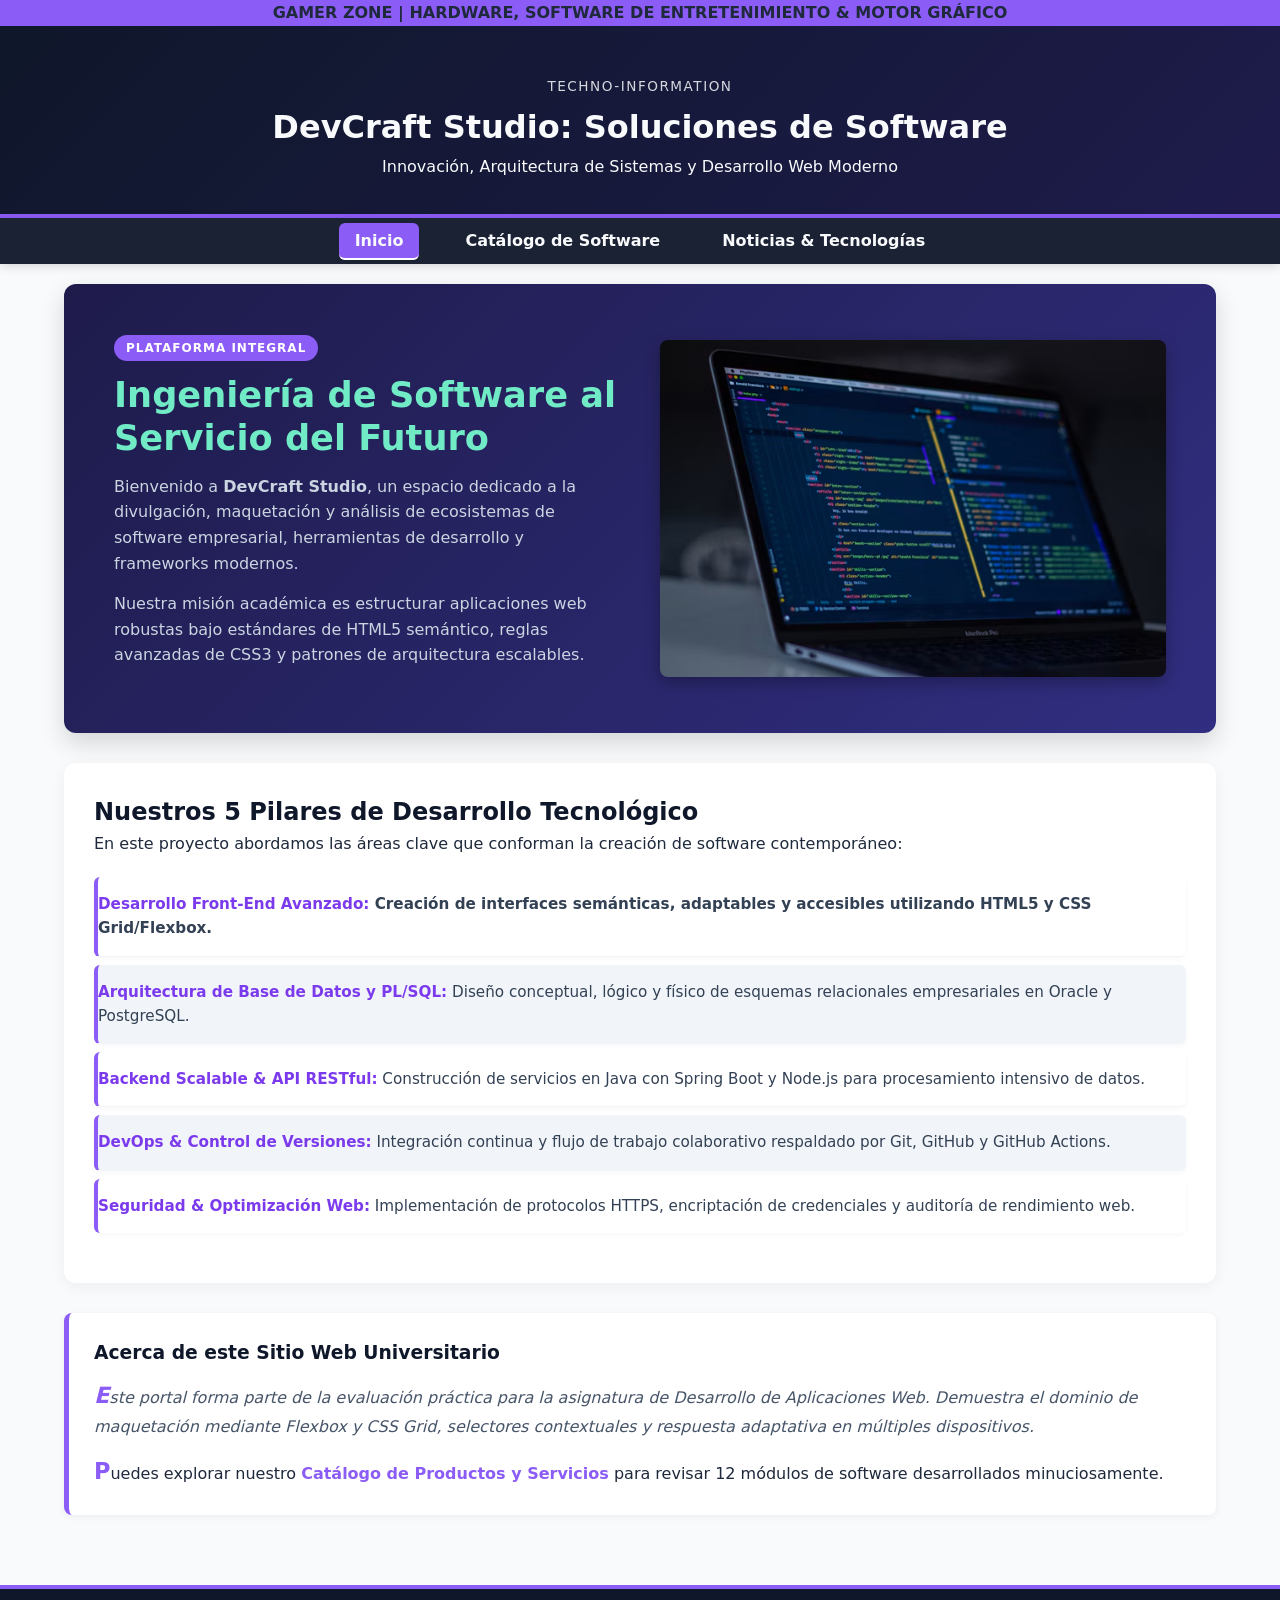
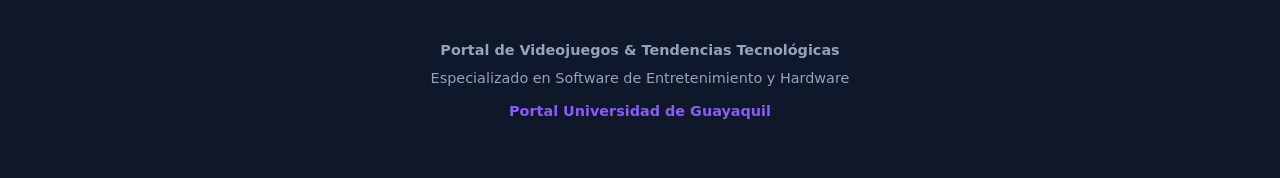
==== index.html @ 700ef3dc "reposicion de documentos en otro repositorio" ====
<!DOCTYPE html>
<html lang="en">
<head>
    <meta charset="UTF-8">
    <meta name="viewport" content="width=device-width, initial-scale=1.0">
    <title>Document</title>
    <link rel="stylesheet" href="css/styles.css" />
    <style>
        /* Estilos internos personalizados para la portada */
        :root {
            --primary-glow: #8b5cf6;
            --bg-card: #ffffff;
            --text-muted: #475569;
        }

        .hero {
            display: flex;
            align-items: center;
            justify-content: space-between;
            gap: 40px;
            background: linear-gradient(135deg, #1e1b4b 0%, #312e81 100%);
            color: #ffffff;
            padding: 50px;
            border-radius: 12px;
            margin-bottom: 30px;
            box-shadow: 0 10px 25px rgba(0,0,0,0.15);
        }

        .hero-text {
            flex: 1;
        }

        .hero-badge {
            background-color: var(--primary-glow);
            color: #fff;
            padding: 6px 12px;
            font-size: 0.75rem;
            font-weight: bold;
            border-radius: 20px;
            text-transform: uppercase;
            letter-spacing: 1px;
        }

        .hero-text h2 {
            font-size: 2.2rem;
            margin-top: 15px;
            margin-bottom: 15px;
            line-height: 1.2;
        }

        .hero-text p {
            font-size: 1rem;
            line-height: 1.6;
            color: #cbd5e1;
            margin-bottom: 15px;
        }

        .hero-image {
            flex: 1;
            text-align: center;
        }

        .hero-image img {
            max-width: 100%;
            height: auto;
            border-radius: 8px;
            box-shadow: 0 5px 15px rgba(0,0,0,0.3);
        }

        .features-grid-custom {
            background-color: var(--bg-card);
            padding: 35px;
            border-radius: 12px;
            box-shadow: 0 4px 15px rgba(0,0,0,0.05);
        }

        .features-grid-custom h2 {
            color: #1e293b;
            font-size: 1.8rem;
            margin-bottom: 10px;
        }

        .features-grid-custom > p {
            color: var(--text-muted);
            margin-bottom: 25px;
        }

        .features-list {
            list-style: none;
            padding: 0;
        }

        .features-list li {
            padding: 15px 0;
            border-bottom: 1px solid #f1f5f9;
            font-size: 0.95rem;
            color: #334155;
        }

        .features-list li:last-child {
            border-bottom: none;
        }

        .features-list strong {
            color: #7c3aed;
        }

        @media (max-width: 768px) {
            .hero {
                flex-direction: column;
                padding: 30px 20px;
            }
        }
    </style>
</head>
<body>

<div class="banner">
    GAMER ZONE | HARDWARE, SOFTWARE DE ENTRETENIMIENTO & MOTOR GRÁFICO
</div>


<header class="main-header">
    <div class="container">
        <p class="university-badge">Techno-Information</p>
        <h1>DevCraft Studio: Soluciones de Software</h1>
        <p>Innovación, Arquitectura de Sistemas y Desarrollo Web Moderno</p>
    </div>
</header>


<nav class="main-nav" id="main-nav">
    <ul class="nav-list">
        <li><a href="index.html" class="active">Inicio</a></li>
        <li><a href="catalogo.html">Catálogo de Software</a></li>
        <li><a href="noticias.html">Noticias & Tecnologías</a></li>
    </ul>
</nav>


<main class="container">
    

    <section class="hero">
        <div class="hero-text">
            <span class="hero-badge">PLATAFORMA INTEGRAL</span>
            <h2 style="color: rgb(112, 235, 198);">Ingeniería de Software al Servicio del Futuro</h2>
            <p>Bienvenido a <strong>DevCraft Studio</strong>, un espacio dedicado a la divulgación, maquetación y análisis de ecosistemas de software empresarial, herramientas de desarrollo y frameworks modernos.</p>
            <p>Nuestra misión académica es estructurar aplicaciones web robustas bajo estándares de HTML5 semántico, reglas avanzadas de CSS3 y patrones de arquitectura escalables.</p>
        </div>
        <div class="hero-image">
            <img src="img/codigofuente.png" alt="Código fuente de desarrollo de software" width="600" height="400">
        </div>
    </section>


    <section style="background-color: #ffffff; padding: 30px; border-radius: 12px; box-shadow: 0 4px 15px rgba(0,0,0,0.05);">
        <h2>Nuestros 5 Pilares de Desarrollo Tecnológico</h2>
        <p>En este proyecto abordamos las áreas clave que conforman la creación de software contemporáneo:</p>

        <ul class="features-list">
            <li><strong>Desarrollo Front-End Avanzado:</strong> Creación de interfaces semánticas, adaptables y accesibles utilizando HTML5 y CSS Grid/Flexbox.</li>
            <li><strong>Arquitectura de Base de Datos y PL/SQL:</strong> Diseño conceptual, lógico y físico de esquemas relacionales empresariales en Oracle y PostgreSQL.</li>
            <li><strong>Backend Scalable & API RESTful:</strong> Construcción de servicios en Java con Spring Boot y Node.js para procesamiento intensivo de datos.</li>
            <li><strong>DevOps & Control de Versiones:</strong> Integración continua y flujo de trabajo colaborativo respaldado por Git, GitHub y GitHub Actions.</li>
            <li><strong>Seguridad & Optimización Web:</strong> Implementación de protocolos HTTPS, encriptación de credenciales y auditoría de rendimiento web.</li>
        </ul>
    </section>


    <article class="overview-article" style="background: #ffffff; padding: 25px; border-radius: 8px; margin-top: 30px; box-shadow: 0 2px 8px rgba(0,0,0,0.05); border-left: 5px solid var(--accent-color);">
        <h3>Acerca de este Sitio Web Universitario</h3>
        <p style="color: #475569; font-style: italic; margin-top: 10px;">
            Este portal forma parte de la evaluación práctica para la asignatura de Desarrollo de Aplicaciones Web. Demuestra el dominio de maquetación mediante Flexbox y CSS Grid, selectores contextuales y respuesta adaptativa en múltiples dispositivos.
        </p>
        <p style="margin-top: 15px;">
            Puedes explorar nuestro <a href="catalogo.html" style="color: #8b5cf6; font-weight: bold; text-decoration: none;">Catálogo de Productos y Servicios</a> para revisar 12 módulos de software desarrollados minuciosamente.
        </p>
    </article>

</main>

<footer class="site-footer">
    <div class="container footer-credits">
        <p><strong>Portal de Videojuegos & Tendencias Tecnológicas</strong></p>
        <p>Especializado en Software de Entretenimiento y Hardware</p>
        <p class="external-links" style="margin-top: 10px;">
            <a href="https://www.ug.edu.ec" target="_blank" rel="noopener">Portal Universidad de Guayaquil</a>
        </p>
    </div>
</footer>


    
</body>
</html>
---- css/styles.css ----
:root {
--primary-color: #0f172a;     
--accent-color: #8b5cf6;        
--accent-hover: #7c3aed;       
--bg-light: #f8fafc;            
--text-dark: #1e293b;           
--text-light: #f8fafc;          
--card-bg: #ffffff;             
--border-color: #e2e8f0;        
--font-main: 'Segoe UI', system-ui, -apple-system, sans-serif;
--transition-fast: 0.3s ease;
}



.banner{
    background-color: #8b5cf6;
    font-size: medium;
    text-align: center;
    font-weight: bolder;
}

*{
box-sizing: border-box;
margin: 0;
padding: 0;
}

body {
font-family: var(--font-main);
background-color: var(--bg-light);
color: var(--text-dark);
line-height: 1.6;
}


header, footer {
background-color: var(--primary-color);
color: var(--text-light);
}

h1, h2, h3, h4 {
font-weight: 700;
color: var(--primary-color);
}

header h1, header p {
color: var(--text-light);
}

.container {
width: 90%;
max-width: 1200px;
margin: 0 auto;
padding: 20px 0;
}


.main-header {
background: linear-gradient(135deg, var(--primary-color) 0%, #1e1b4b 100%);
padding: 30px 0 15px 0;
text-align: center;
border-bottom: 4px solid var(--accent-color);
}

.university-badge {
font-size: 0.85rem;
letter-spacing: 1.5px;
text-transform: uppercase;
opacity: 0.85;
margin-bottom: 5px;
}


.main-nav {
background-color: rgba(15, 23, 42, 0.95);
position: sticky;
top: 0;
z-index: 1000;
box-shadow: 0 2px 10px rgba(0,0,0,0.15);
}


.nav-list {
display: flex;
justify-content: center;
align-items: center;
list-style: none;
padding: 10px 0;
}

.nav-list li {
margin: 0 15px;
}


.nav-list a:link, .nav-list a:visited {
color: var(--text-light);
text-decoration: none;
font-weight: 600;
padding: 8px 16px;
border-radius: 6px;
transition: background-color var(--transition-fast), color var(--transition-fast);
}

.nav-list a:hover {
background-color: var(--accent-color);
color: #ffffff;
}

.nav-list a:active {
background-color: var(--accent-hover);
}

.nav-list a.active {
background-color: var(--accent-color);
border-bottom: 2px solid #ffffff;
}


.hero {
display: flex;
align-items: center;
gap: 30px;
background-color: #ffffff;
padding: 40px;
border-radius: 12px;
box-shadow: 0 4px 15px rgba(0,0,0,0.05);
margin-bottom: 40px;
}

.hero-text {
flex: 1;
}

.hero-image {
flex: 1;
text-align: center;
}


img {
max-width: 100%;
height: auto;
display: block;
border-radius: 8px;
}


article p::first-letter {
font-size: 1.4em;
font-weight: bold;
color: var(--accent-color);
}

::selection {
background-color: var(--accent-color);
color: #ffffff;
}


.features-list {

list-style: none;
padding-left: 0;
margin: 20px 0;
}

.features-list li {

position: relative;
padding: 10px 10px 10px 35px;
margin-bottom: 8px;
background-color: #ffffff;
border-radius: 6px;
border-left: 4px solid var(--accent-color);
box-shadow: 0 2px 5px rgba(0,0,0,0.03);
}

.features-list li::before {

position:absolute;
left: 12px;
top: 50%;
transform: translateY(-50%);
color: var(--accent-color);
font-weight: bold;
}


.features-list li:first-child {
font-weight: 600;
}

.features-list li:nth-child(even) {
background-color: #f1f5f9;
}


.catalog-grid {
display: grid;
gap: 25px;
margin: 30px 0;
}


article.card {
background-color: var(--card-bg);
border: 1px solid var(--border-color);
border-radius: 12px;
overflow: hidden;
display: flex;
flex-direction: column;
justify-content: space-between;
transition: transform var(--transition-fast), box-shadow var(--transition-fast);
box-shadow: 0 4px 6px rgba(0,0,0,0.04);
}

article.card:hover {
transform: translateY(-5px);
box-shadow: 0 12px 20px rgba(0,0,0,0.1);
}

.card-img-wrapper {
width: 100%;
height: 200px;
overflow: hidden;
position: relative;
}

.card-img-wrapper img {
width: 100%;
height: 100%;
object-fit: cover;
transition: transform 0.5s ease;
}

article.card:hover .card-img-wrapper img {
transform: scale(1.08);
}

.card-body {
padding: 20px;
flex-grow: 1;
display: flex;
flex-direction: column;
}

.card-title {
font-size: 1.25rem;
margin-bottom: 10px;
color: var(--primary-color);
}

.card-description {
font-size: 0.95rem;
color: #475569;
margin-bottom: 15px;
flex-grow: 1;
}

.card-footer {
display: flex;
justify-content: space-between;
align-items: center;
padding-top: 15px;
border-top: 1px solid var(--border-color);
}

.card-price {
font-size: 1.15rem;
font-weight: 700;
color: var(--accent-color);
}


.btn-details {
display: inline-block;
background-color: var(--primary-color);
color: var(--text-light) !important;
padding: 8px 16px;
border-radius: 6px;
text-decoration: none;
font-size: 0.9rem;
font-weight: 600;
transition: background-color var(--transition-fast);
}

.btn-details:hover {
background-color: var(--accent-color);
}


.tech-table {
width: 100%;
border-collapse: collapse;
margin: 25px 0;
background-color: #ffffff;
border-radius: 8px;
overflow: hidden;
box-shadow: 0 4px 6px rgba(0,0,0,0.05);
}

.tech-table th, .tech-table td {
padding: 14px 18px;
text-align: left;
border-bottom: 1px solid var(--border-color);
}

.tech-table th {
background-color: var(--primary-color);
color: var(--text-light);
font-weight: 600;
}

.tech-table tr:nth-child(even) {
background-color: #f8fafc;
}

.tech-table tr:hover {
background-color: #f1f5f9;
}


.site-footer {
padding: 30px 0;
margin-top: 50px;
text-align: center;
border-top: 4px solid var(--accent-color);
}

.footer-credits p {
font-size: 0.9rem;
color: #94a3b8;
margin-bottom: 5px;
}

.external-links a {
color: var(--accent-color);
text-decoration: none;
font-weight: 600;
}

.external-links a:hover {
text-decoration: underline;
}




.catalog-grid {
grid-template-columns: 1fr;
}


@media screen and (min-width: 640px) {
.catalog-grid {
grid-template-columns: repeat(2, 1fr);
}
.hero {
flex-direction: row;
}
}


@media screen and (min-width: 1024px) {
.catalog-grid {
grid-template-columns: repeat(3, 1fr);
}
}
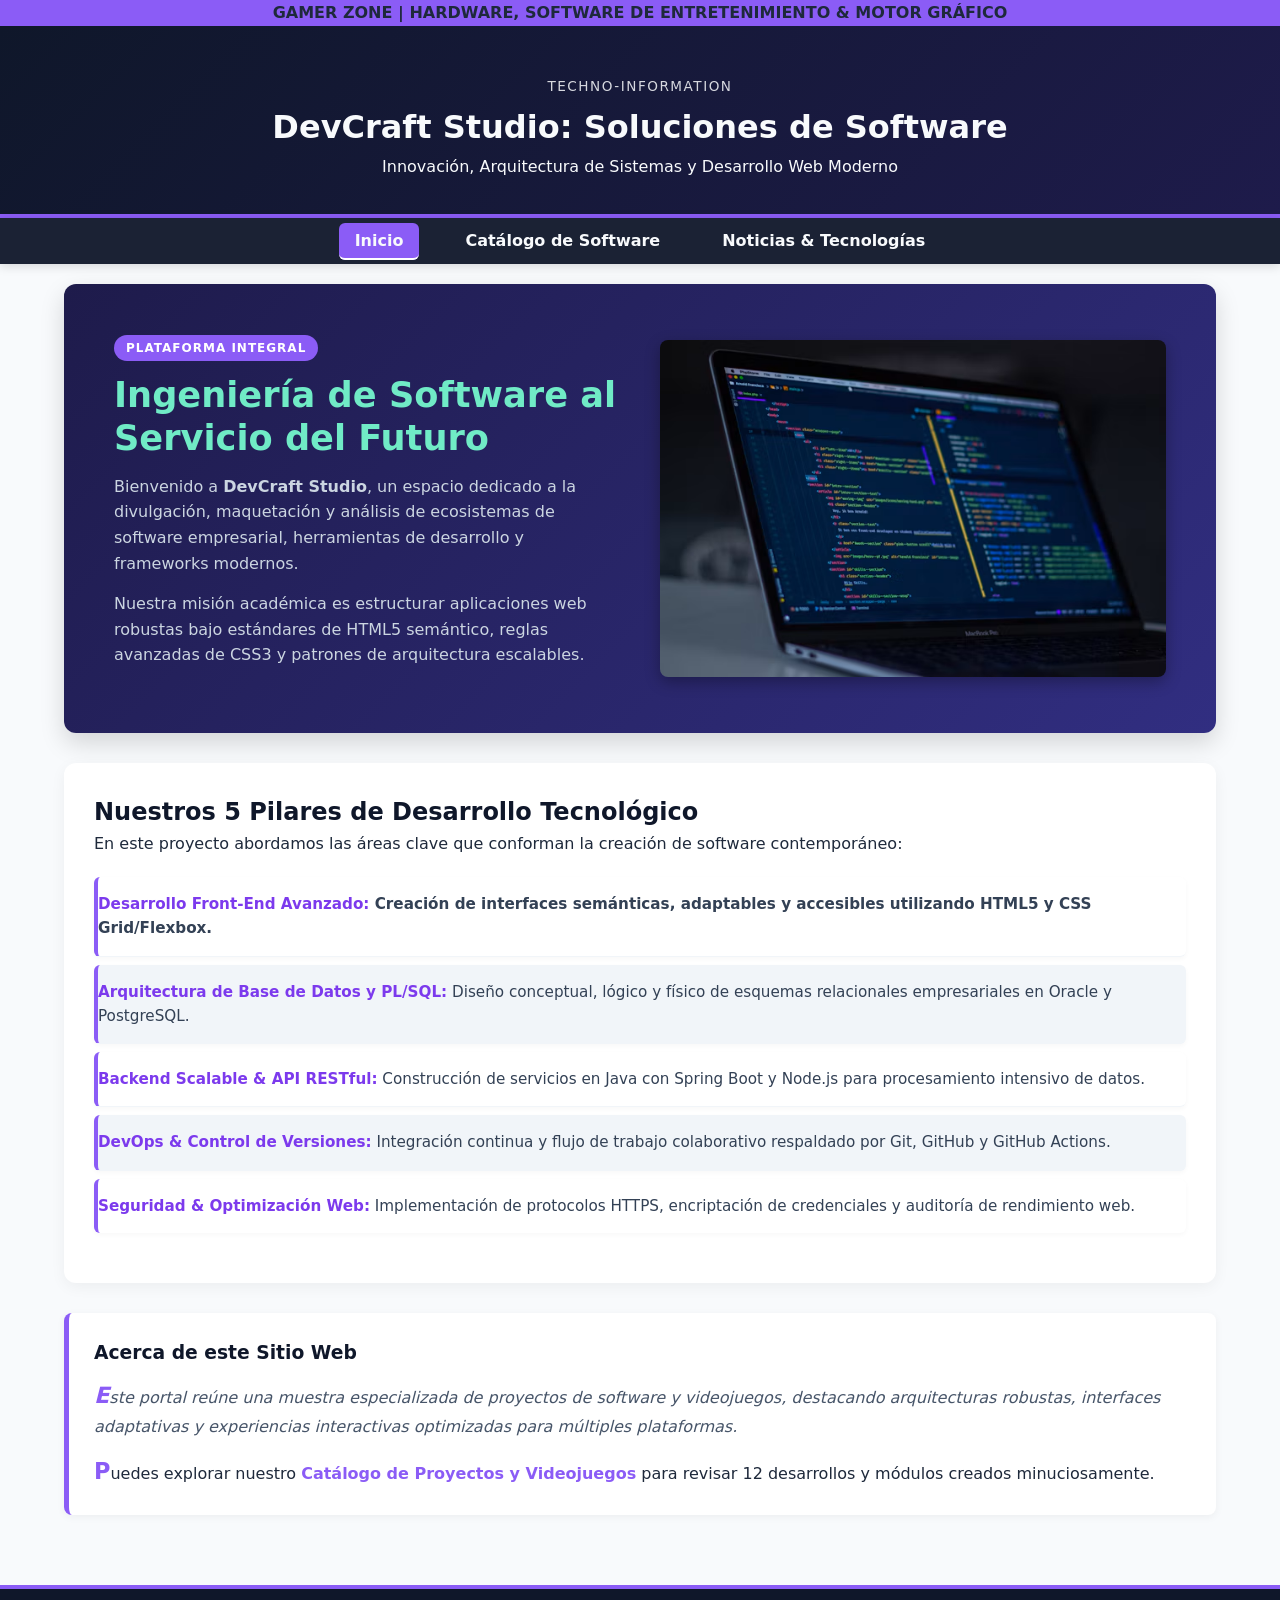
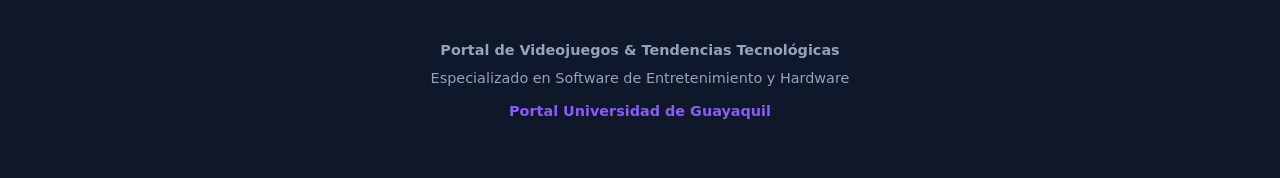
==== commit c97b3e9b: "cambio titulo de pestaña" ====
--- a/index.html
+++ b/index.html
@@ -3,7 +3,7 @@
 <head>
     <meta charset="UTF-8">
     <meta name="viewport" content="width=device-width, initial-scale=1.0">
-    <title>Document</title>
+    <title>DevelopSoft</title>
     <link rel="stylesheet" href="css/styles.css" />
     <style>
         /* Estilos internos personalizados para la portada */
@@ -169,12 +169,12 @@
 
 
     <article class="overview-article" style="background: #ffffff; padding: 25px; border-radius: 8px; margin-top: 30px; box-shadow: 0 2px 8px rgba(0,0,0,0.05); border-left: 5px solid var(--accent-color);">
-        <h3>Acerca de este Sitio Web Universitario</h3>
+        <h3>Acerca de este Sitio Web</h3>
         <p style="color: #475569; font-style: italic; margin-top: 10px;">
-            Este portal forma parte de la evaluación práctica para la asignatura de Desarrollo de Aplicaciones Web. Demuestra el dominio de maquetación mediante Flexbox y CSS Grid, selectores contextuales y respuesta adaptativa en múltiples dispositivos.
+            Este portal reúne una muestra especializada de proyectos de software y videojuegos, destacando arquitecturas robustas, interfaces adaptativas y experiencias interactivas optimizadas para múltiples plataformas.
         </p>
         <p style="margin-top: 15px;">
-            Puedes explorar nuestro <a href="catalogo.html" style="color: #8b5cf6; font-weight: bold; text-decoration: none;">Catálogo de Productos y Servicios</a> para revisar 12 módulos de software desarrollados minuciosamente.
+            Puedes explorar nuestro <a href="catalogo.html" style="color: #8b5cf6; font-weight: bold; text-decoration: none;">Catálogo de Proyectos y Videojuegos</a> para revisar 12 desarrollos y módulos creados minuciosamente.
         </p>
     </article>
 
